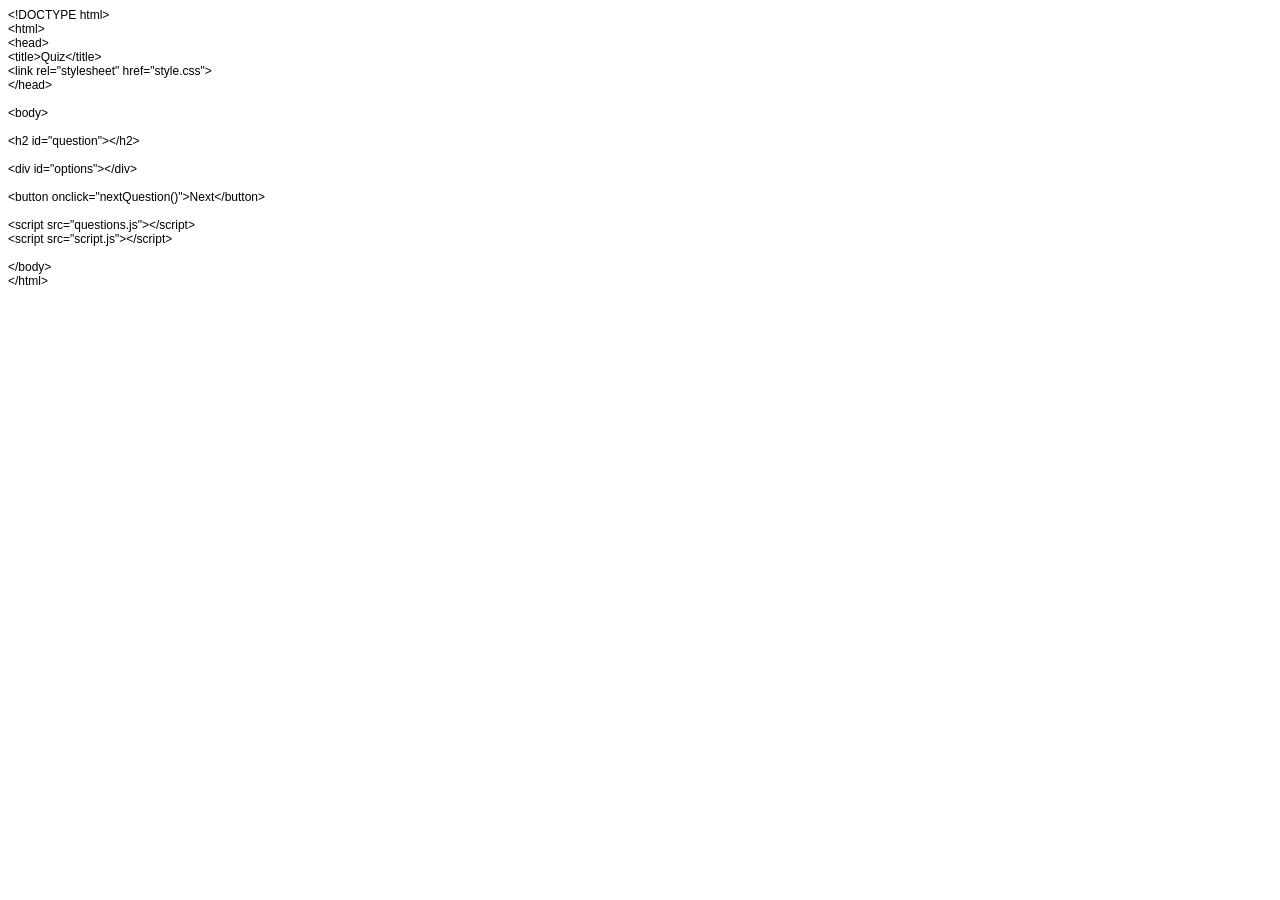
==== quiz.html @ 3c5315e4 "Add files via upload" ====
<!DOCTYPE html PUBLIC "-//W3C//DTD HTML 4.01//EN" "http://www.w3.org/TR/html4/strict.dtd">
<html>
<head>
  <meta http-equiv="Content-Type" content="text/html; charset=utf-8">
  <meta http-equiv="Content-Style-Type" content="text/css">
  <title></title>
  <meta name="Generator" content="Cocoa HTML Writer">
  <meta name="CocoaVersion" content="2685.2">
  <style type="text/css">
    p.p1 {margin: 0.0px 0.0px 0.0px 0.0px; font: 12.0px Helvetica}
    p.p2 {margin: 0.0px 0.0px 0.0px 0.0px; font: 12.0px Helvetica; min-height: 14.0px}
  </style>
</head>
<body>
<p class="p1">&lt;!DOCTYPE html&gt;</p>
<p class="p1">&lt;html&gt;</p>
<p class="p1">&lt;head&gt;</p>
<p class="p1">&lt;title&gt;Quiz&lt;/title&gt;</p>
<p class="p1">&lt;link rel="stylesheet" href="style.css"&gt;</p>
<p class="p1">&lt;/head&gt;</p>
<p class="p2"><br></p>
<p class="p1">&lt;body&gt;</p>
<p class="p2"><br></p>
<p class="p1">&lt;h2 id="question"&gt;&lt;/h2&gt;</p>
<p class="p2"><br></p>
<p class="p1">&lt;div id="options"&gt;&lt;/div&gt;</p>
<p class="p2"><br></p>
<p class="p1">&lt;button onclick="nextQuestion()"&gt;Next&lt;/button&gt;</p>
<p class="p2"><br></p>
<p class="p1">&lt;script src="questions.js"&gt;&lt;/script&gt;</p>
<p class="p1">&lt;script src="script.js"&gt;&lt;/script&gt;</p>
<p class="p2"><br></p>
<p class="p1">&lt;/body&gt;</p>
<p class="p1">&lt;/html&gt;</p>
</body>
</html>
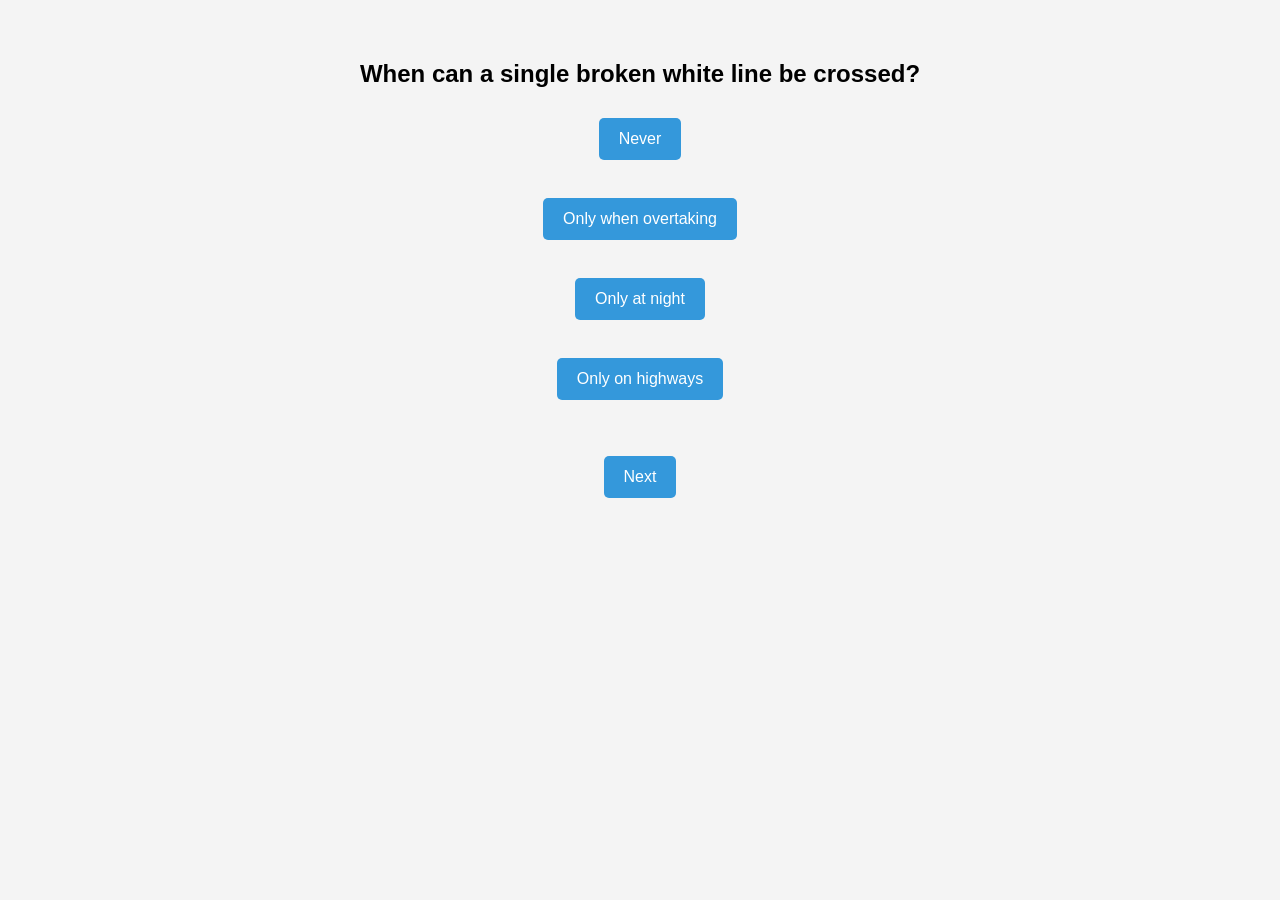
==== commit d113c46f: "Add files via upload" ====
--- a/quiz.html
+++ b/quiz.html
@@ -1,36 +1,21 @@
-<!DOCTYPE html PUBLIC "-//W3C//DTD HTML 4.01//EN" "http://www.w3.org/TR/html4/strict.dtd">
+<!DOCTYPE html>
 <html>
 <head>
-  <meta http-equiv="Content-Type" content="text/html; charset=utf-8">
-  <meta http-equiv="Content-Style-Type" content="text/css">
-  <title></title>
-  <meta name="Generator" content="Cocoa HTML Writer">
-  <meta name="CocoaVersion" content="2685.2">
-  <style type="text/css">
-    p.p1 {margin: 0.0px 0.0px 0.0px 0.0px; font: 12.0px Helvetica}
-    p.p2 {margin: 0.0px 0.0px 0.0px 0.0px; font: 12.0px Helvetica; min-height: 14.0px}
-  </style>
+<title>Quiz</title>
+<link rel="stylesheet" href="style.css">
 </head>
+
 <body>
-<p class="p1">&lt;!DOCTYPE html&gt;</p>
-<p class="p1">&lt;html&gt;</p>
-<p class="p1">&lt;head&gt;</p>
-<p class="p1">&lt;title&gt;Quiz&lt;/title&gt;</p>
-<p class="p1">&lt;link rel="stylesheet" href="style.css"&gt;</p>
-<p class="p1">&lt;/head&gt;</p>
-<p class="p2"><br></p>
-<p class="p1">&lt;body&gt;</p>
-<p class="p2"><br></p>
-<p class="p1">&lt;h2 id="question"&gt;&lt;/h2&gt;</p>
-<p class="p2"><br></p>
-<p class="p1">&lt;div id="options"&gt;&lt;/div&gt;</p>
-<p class="p2"><br></p>
-<p class="p1">&lt;button onclick="nextQuestion()"&gt;Next&lt;/button&gt;</p>
-<p class="p2"><br></p>
-<p class="p1">&lt;script src="questions.js"&gt;&lt;/script&gt;</p>
-<p class="p1">&lt;script src="script.js"&gt;&lt;/script&gt;</p>
-<p class="p2"><br></p>
-<p class="p1">&lt;/body&gt;</p>
-<p class="p1">&lt;/html&gt;</p>
+
+<h2 id="question"></h2>
+
+<div id="options"></div>
+
+<br>
+<button onclick="nextQuestion()">Next</button>
+
+<script src="questions.js"></script>
+<script src="script.js"></script>
+
 </body>
 </html>
--- a/style.css
+++ b/style.css
@@ -0,0 +1,25 @@
+body {
+font-family: Arial;
+text-align: center;
+margin-top: 60px;
+background-color: #f4f4f4;
+}
+
+h1 {
+color: #333;
+}
+
+button {
+padding: 12px 20px;
+font-size: 16px;
+margin: 10px;
+cursor: pointer;
+border: none;
+background-color: #3498db;
+color: white;
+border-radius: 5px;
+}
+
+button:hover {
+background-color: #2980b9;
+}
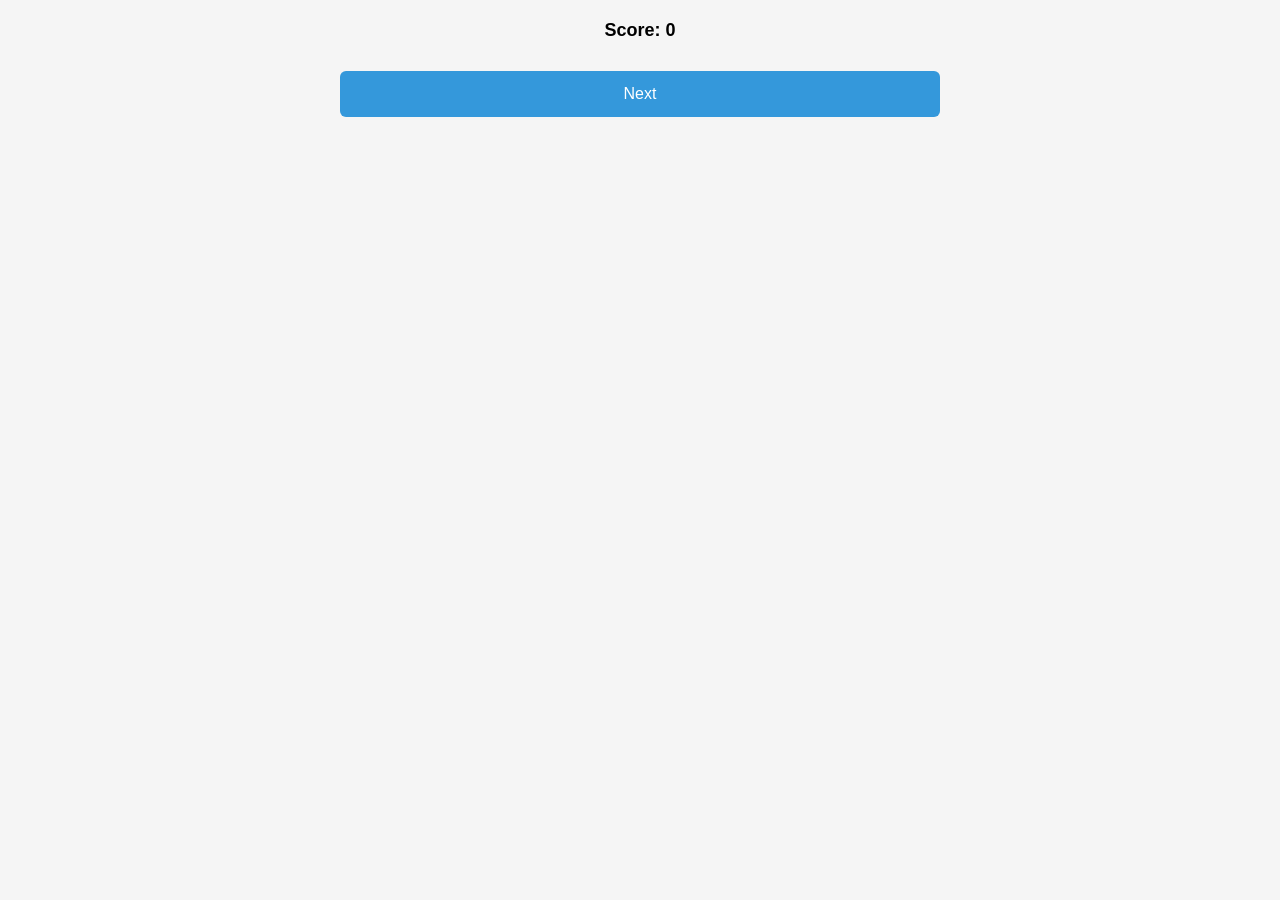
==== commit 447f57c5: "Add files via upload" ====
--- a/quiz.html
+++ b/quiz.html
@@ -2,17 +2,25 @@
 <html>
 <head>
 <title>Quiz</title>
+<meta name="viewport" content="width=device-width, initial-scale=1.0">
 <link rel="stylesheet" href="style.css">
 </head>
 
 <body>
 
+<div class="container">
+
+<div id="scoreboard">
+Score: 0
+</div>
+
 <h2 id="question"></h2>
 
 <div id="options"></div>
 
-<br>
-<button onclick="nextQuestion()">Next</button>
+<button id="nextBtn" onclick="nextQuestion()">Next</button>
+
+</div>
 
 <script src="questions.js"></script>
 <script src="script.js"></script>
--- a/style.css
+++ b/style.css
@@ -1,25 +1,48 @@
-body {
+body{
 font-family: Arial;
-text-align: center;
-margin-top: 60px;
-background-color: #f4f4f4;
+background:#f5f5f5;
+margin:0;
+padding:0;
 }
 
-h1 {
-color: #333;
+.container{
+max-width:600px;
+margin:auto;
+padding:20px;
+text-align:center;
 }
 
-button {
-padding: 12px 20px;
-font-size: 16px;
-margin: 10px;
-cursor: pointer;
-border: none;
-background-color: #3498db;
-color: white;
-border-radius: 5px;
+h1{
+font-size:28px;
 }
 
-button:hover {
-background-color: #2980b9;
+h2{
+font-size:22px;
 }
+
+button{
+width:100%;
+padding:14px;
+margin:10px 0;
+font-size:16px;
+border:none;
+background:#3498db;
+color:white;
+border-radius:6px;
+}
+
+button:hover{
+background:#2980b9;
+}
+
+.option{
+background:white;
+color:black;
+border:1px solid #ddd;
+}
+
+#scoreboard{
+font-size:18px;
+font-weight:bold;
+margin-bottom:20px;
+}
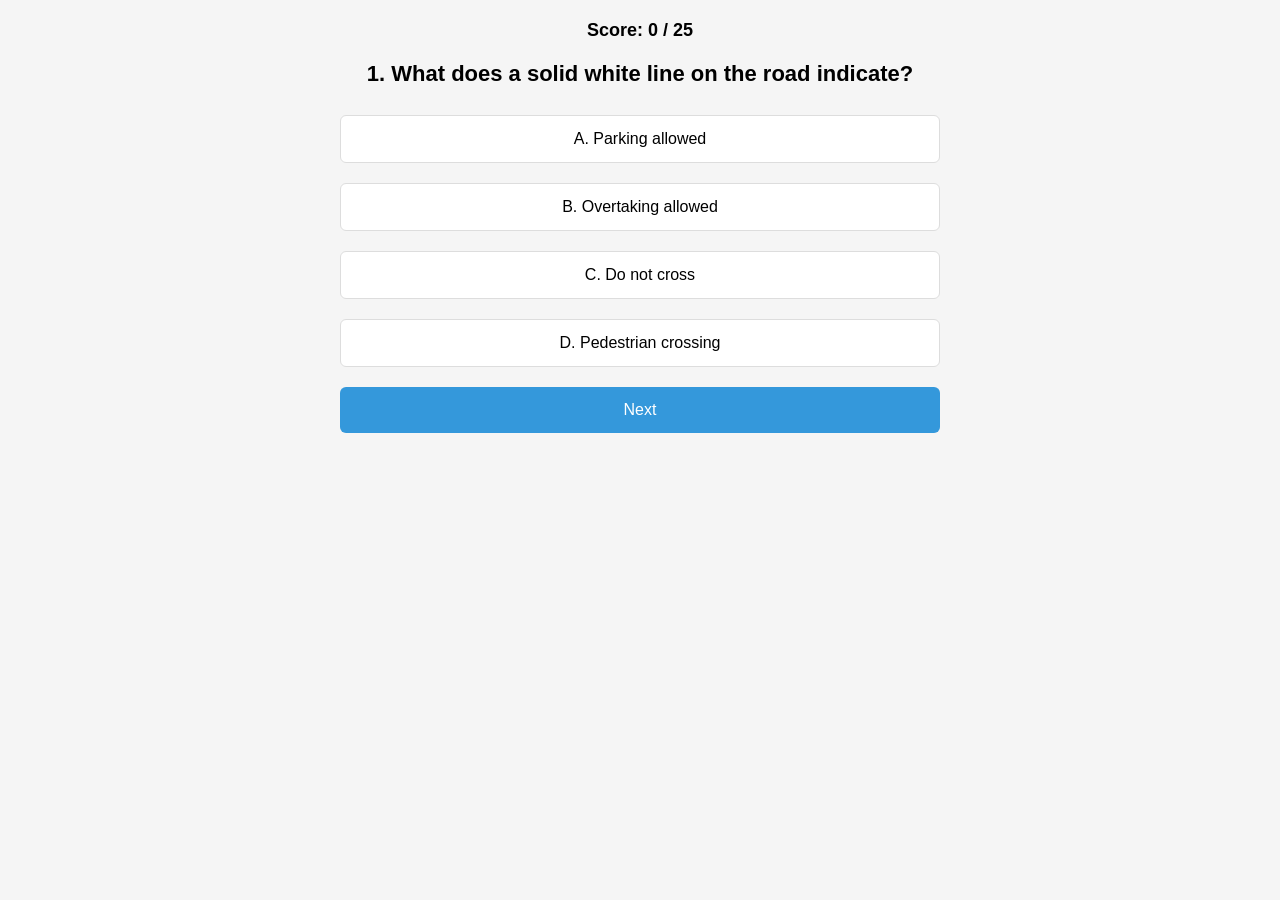
==== commit c1cc4736: "Update quiz.html" ====
--- a/quiz.html
+++ b/quiz.html
@@ -1,24 +1,28 @@
 <!DOCTYPE html>
 <html>
 <head>
+
 <title>Quiz</title>
+
 <meta name="viewport" content="width=device-width, initial-scale=1.0">
+
 <link rel="stylesheet" href="style.css">
+
 </head>
 
 <body>
 
 <div class="container">
 
-<div id="scoreboard">
-Score: 0
-</div>
+<div id="scoreboard">Score: 0</div>
+
+<div id="progress"></div>
 
 <h2 id="question"></h2>
 
 <div id="options"></div>
 
-<button id="nextBtn" onclick="nextQuestion()">Next</button>
+<button id="nextBtn" disabled onclick="nextQuestion()">Next</button>
 
 </div>
 
